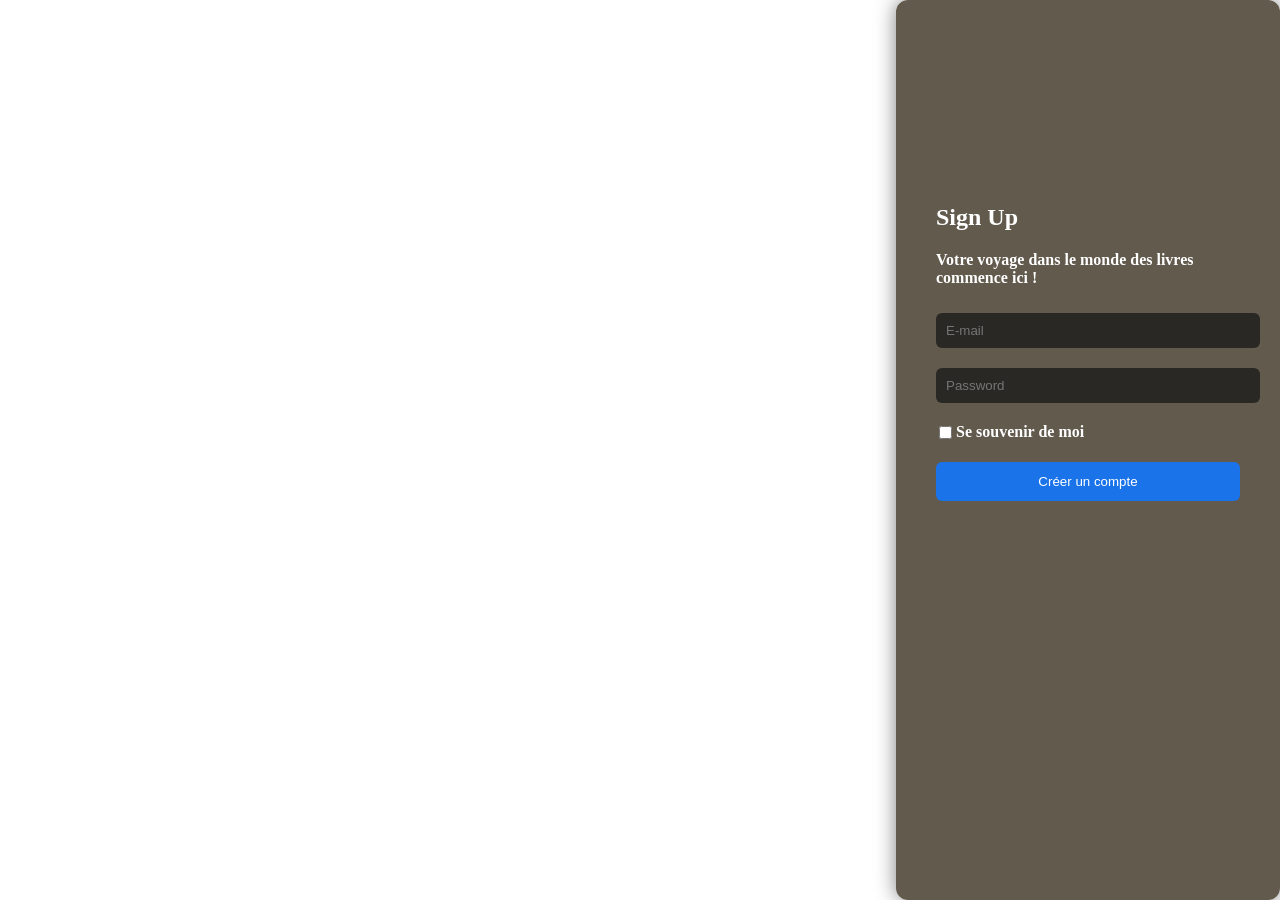
==== index.html @ ed96470f "Rename njarb.html to index.html" ====
<!DOCTYPE html>
<html lang="en">
<head>
<meta charset="UTF-8">
<link rel="stylesheet" href="njarb.css">
<title>bibliotheque-connexion</title>
<style>
body, html {
  margin: 0;
  height: 100%;
  font-family: Times New Roman, serif;
}

/* Full-page background image */
body {
  background: url("https://i.imgur.com/Ra2ZHk5.jpeg") no-repeat center center/cover;
  background-size: cover;
  display: flex;
  justify-content: flex-end; /* form on the right */
  align-items: center;
}

/* Right form container */
.right {
  width: 30%; /* adjust width */
  height: 100%;
  padding: 40px;
  background: rgba(30, 20, 2, 0.7); /* semi-transparent */
  backdrop-filter: blur(10px); /* blur effect */
  color: white;
  border-radius: 12px;
  box-shadow: 0 0 20px rgba(0,0,0,0.5);
}

/* Form styling */
input {
  width: 100%;
  padding: 10px;
  margin: 10px 0;
  background: rgba(28, 28, 28, 0.8);
  border: none;
  color: white;
  border-radius: 6px;
}

button {
  width: 100%;
  padding: 12px;
  background: #1a73e8;
  border: none;
  color: white;
  cursor: pointer;
  border-radius: 6px;
  margin-top: 10px;
}

button:hover {
  background: #155ec4;
}

label {
  display: block;
  margin: 10px 0;
  font-size: 14px;
}
</style>
</head>
<body>

<!-- RIGHT FORM -->
<div class="right">
    <br></br>
    <br></br>
    <br></br>
    <br></br>
  <h2>Sign Up</h2>
  <p>Votre voyage dans le monde des livres commence ici !</p>

  <input type="email" placeholder="E-mail">
  <input type="password" placeholder="Password">

<table>
  <tr>
    <td><input type="checkbox"></td>
    <td>Se souvenir de moi</td>
  </tr>
</table>

  <button>Créer un compte</button>
</div>

</body>
</html>
---- njarb.css ----
/* Hide scrollbars for the whole page */
body {
  overflow: hidden; /* prevents scrollbars */
}

/* Optional: prevent child overflow from showing */
.right {
  box-sizing: border-box; /* ensures padding/borders don't break size */
}
.right {
  width: 30%;
  height: 100%;
  padding: 40px;
  background: rgba(30, 20, 2, 0.7);
  backdrop-filter: blur(10px);
  color: white;
  border-radius: 12px 0 0 12px;
  box-shadow: 0 0 20px rgba(0,0,0,0.5);
  font-family: "Times New Roman", serif; /* set font */
  font-weight: bold; /* make all text bold */
  
  /* New for smooth pop-out */
  transition: transform 0.3s ease, box-shadow 0.3s ease;
}

/* Pop-out effect on hover */
.right:hover {
  transform: scale(1.03); /* slightly bigger */
  box-shadow: 0 20px 60px rgba(0,0,0,0.9); /* bigger, darker shadow */
}

button {
  width: 100%;
  padding: 12px;
  background: #1a73e8;
  border: none;
  color: white;
  cursor: pointer;
  border-radius: 6px;
  margin-top: 10px;

  /* smooth animation */
  transition: transform 0.3s ease, box-shadow 0.3s ease, background 0.3s ease;
}

/* Hover effect */
button:hover {
  background: rgb(59, 39, 2) !important;
  transform: scale(1.05);
  box-shadow: 0 10px 30px rgba(0,0,0,0.6);
}

button:active {
  transform: scale(0.97);
}
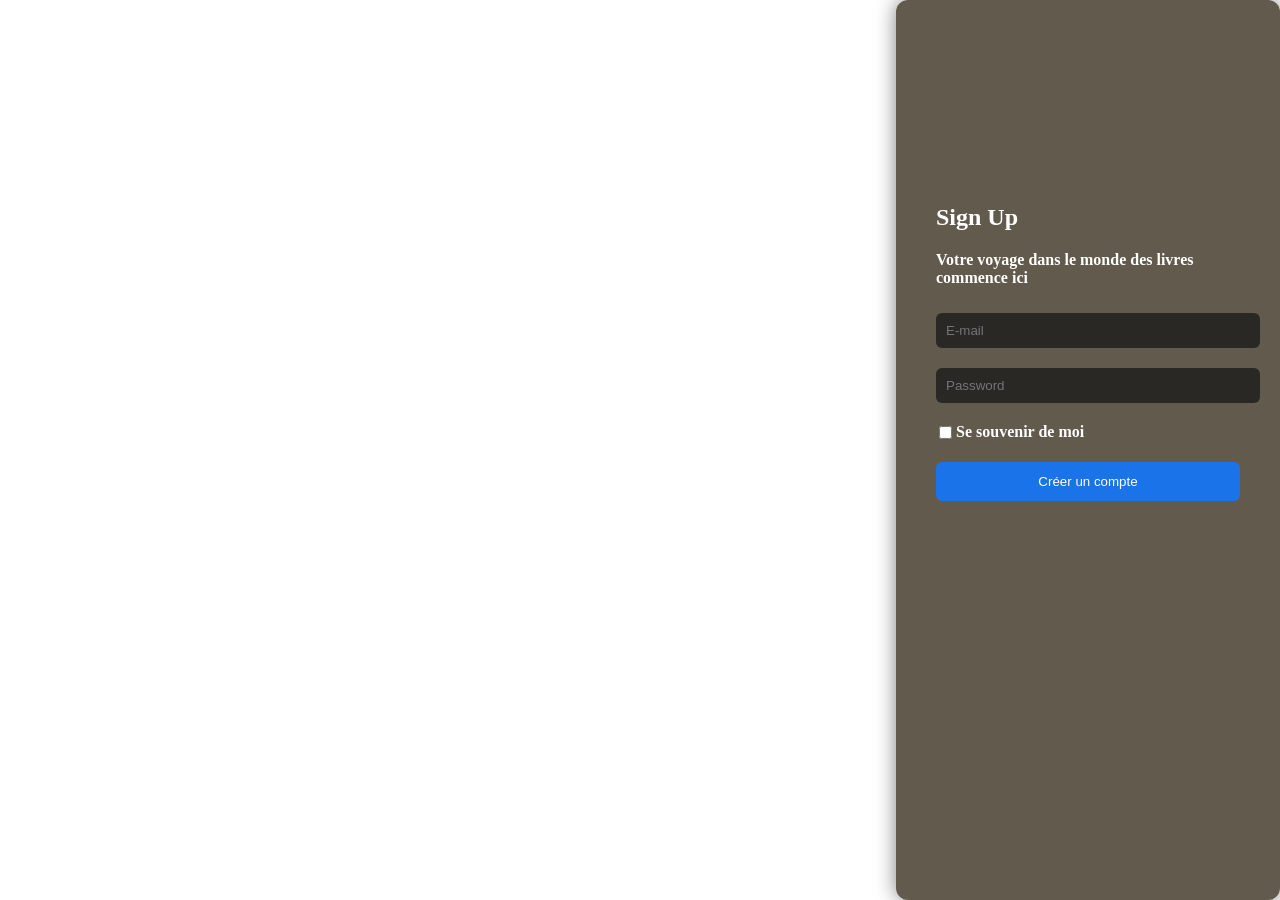
==== commit 9076b304: "Restore sign-up form HTML and styles Restored HTML structure and styles for the sign-up form." ====
--- a/index.html
+++ b/index.html
@@ -74,7 +74,7 @@
     <br></br>
     <br></br>
   <h2>Sign Up</h2>
-  <p>Votre voyage dans le monde des livres commence ici !</p>
+  <p>Votre voyage dans le monde des livres commence ici</p>
 
   <input type="email" placeholder="E-mail">
   <input type="password" placeholder="Password">
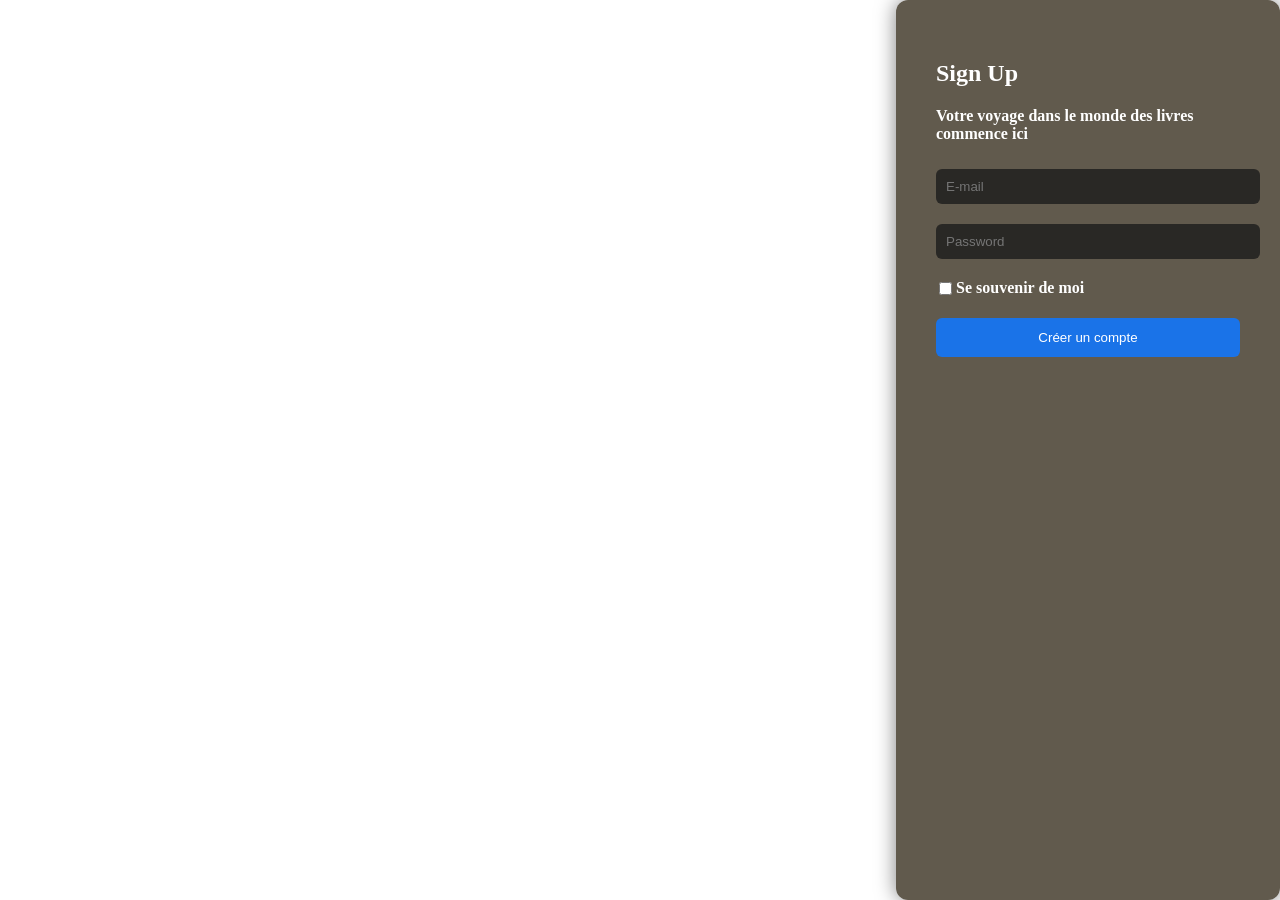
==== commit 2d94714a: "Refactor index.html for improved structure and responsiveness" ====
--- a/index.html
+++ b/index.html
@@ -1,6 +1,7 @@
 <!DOCTYPE html>
 <html lang="en">
 <head>
+<meta name="viewport" content="width=device-width, initial-scale=1.0">
 <meta charset="UTF-8">
 <link rel="stylesheet" href="njarb.css">
 <title>bibliotheque-connexion</title>
@@ -69,10 +70,6 @@
 
 <!-- RIGHT FORM -->
 <div class="right">
-    <br></br>
-    <br></br>
-    <br></br>
-    <br></br>
   <h2>Sign Up</h2>
   <p>Votre voyage dans le monde des livres commence ici</p>
 
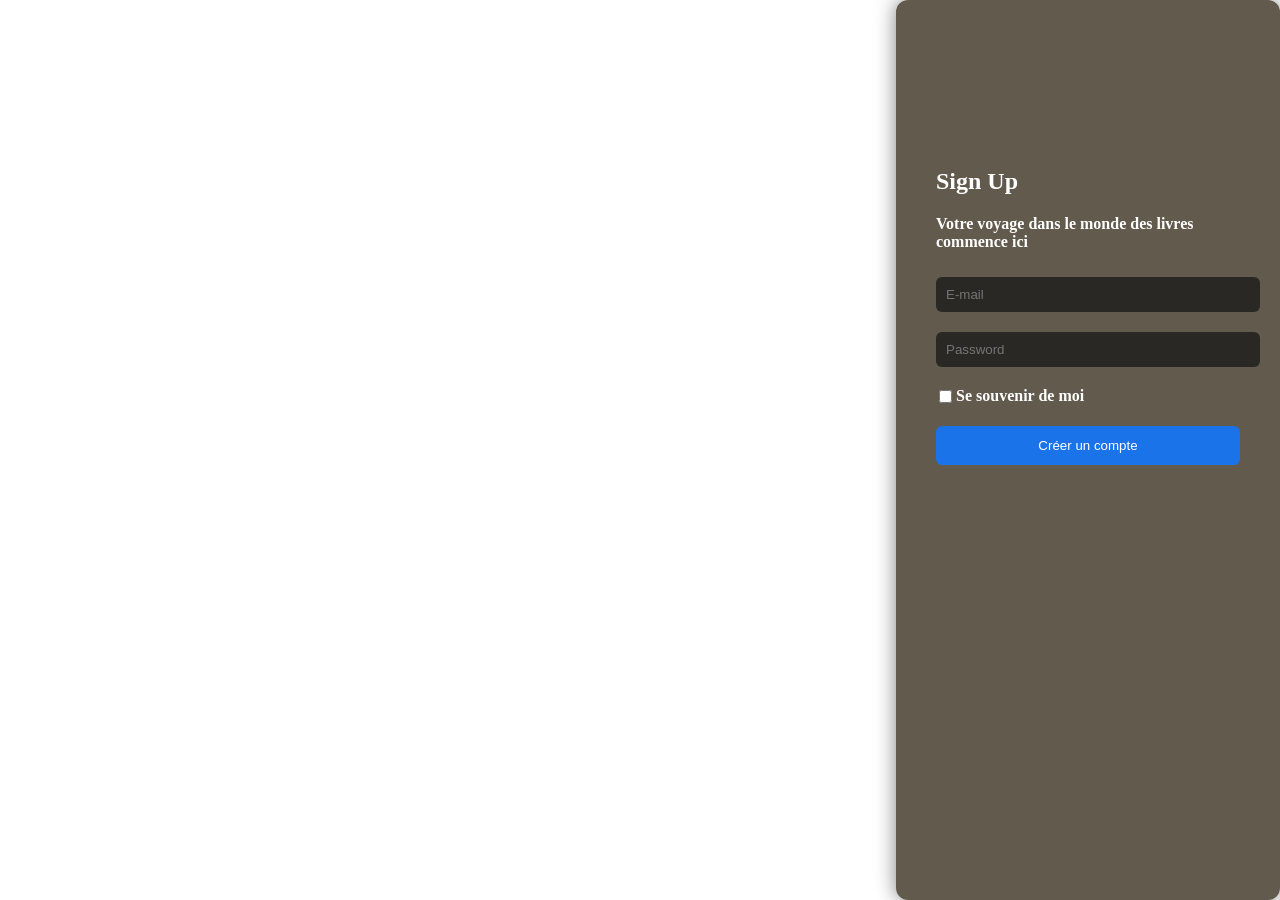
==== commit 89190c68: "Refactor index.html for improved layout Added line breaks for spacing in the sign-up form." ====
--- a/index.html
+++ b/index.html
@@ -1,7 +1,6 @@
 <!DOCTYPE html>
 <html lang="en">
 <head>
-<meta name="viewport" content="width=device-width, initial-scale=1.0">
 <meta charset="UTF-8">
 <link rel="stylesheet" href="njarb.css">
 <title>bibliotheque-connexion</title>
@@ -70,6 +69,9 @@
 
 <!-- RIGHT FORM -->
 <div class="right">
+  <br></br>
+  <br></br>
+  <br></br>
   <h2>Sign Up</h2>
   <p>Votre voyage dans le monde des livres commence ici</p>
 
--- a/njarb.css
+++ b/njarb.css
@@ -52,4 +52,4 @@
 
 button:active {
   transform: scale(0.97);
-}+}
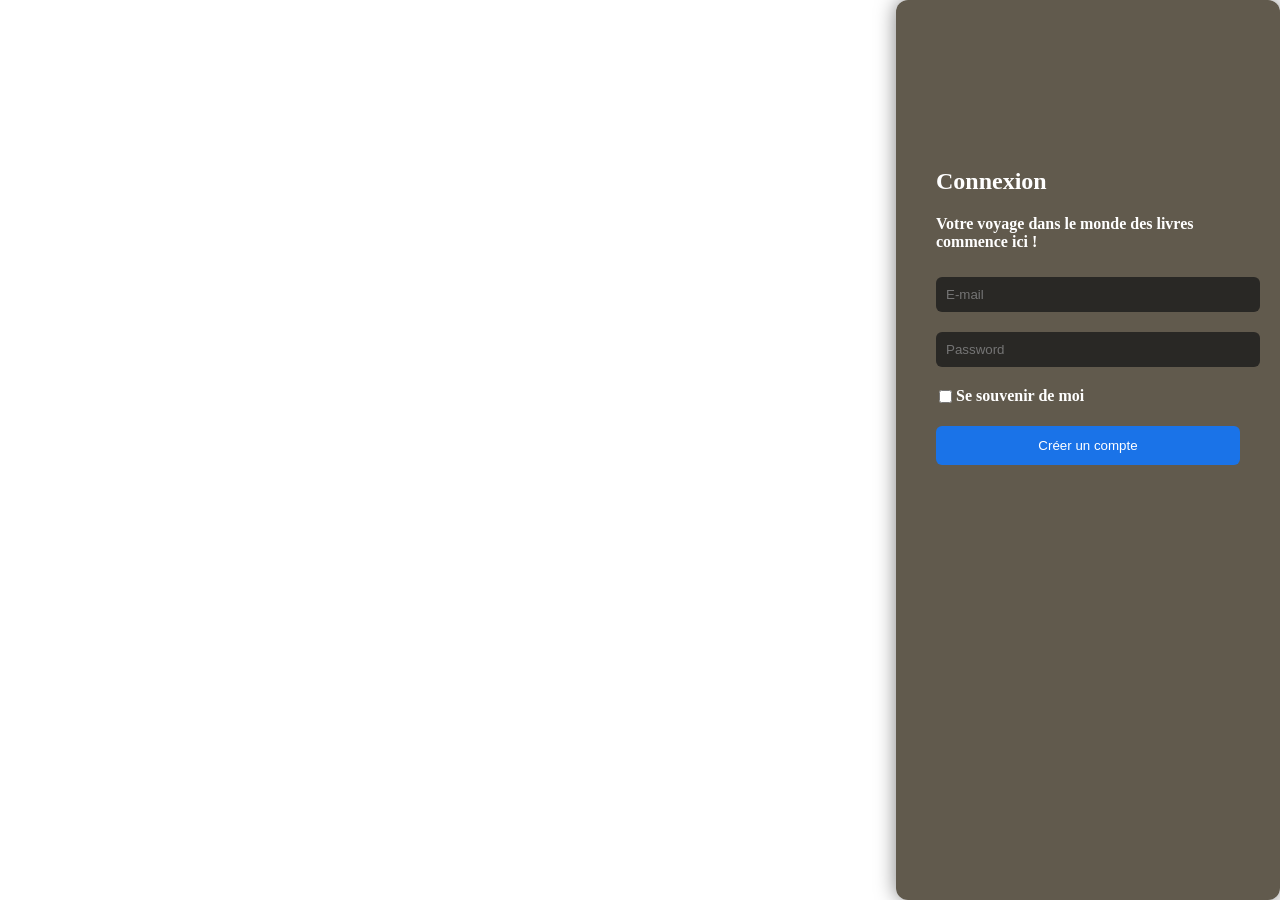
==== commit 1d813ca9: "Change form title from 'Sign Up' to 'Connexion' Updated the form header and introductory text for us" ====
--- a/index.html
+++ b/index.html
@@ -72,8 +72,8 @@
   <br></br>
   <br></br>
   <br></br>
-  <h2>Sign Up</h2>
-  <p>Votre voyage dans le monde des livres commence ici</p>
+  <h2>Connexion</h2>
+  <p>Votre voyage dans le monde des livres commence ici !</p>
 
   <input type="email" placeholder="E-mail">
   <input type="password" placeholder="Password">
--- a/njarb.css
+++ b/njarb.css
@@ -53,3 +53,29 @@
 button:active {
   transform: scale(0.97);
 }
+
+@media (max-width: 768px) {
+
+  body {
+    justify-content: center; /* center form */
+    align-items: center;
+  }
+
+  .right {
+    width: 90%; /* take most of screen */
+    height: auto; /* no full height */
+    padding: 20px;
+    border-radius: 12px; /* normal corners */
+  }
+  h2 {
+    font-size: 20px;
+  }
+
+  p {
+    font-size: 14px;
+  }
+
+  input, button {
+    font-size: 16px; /* better for touch */
+  }
+}
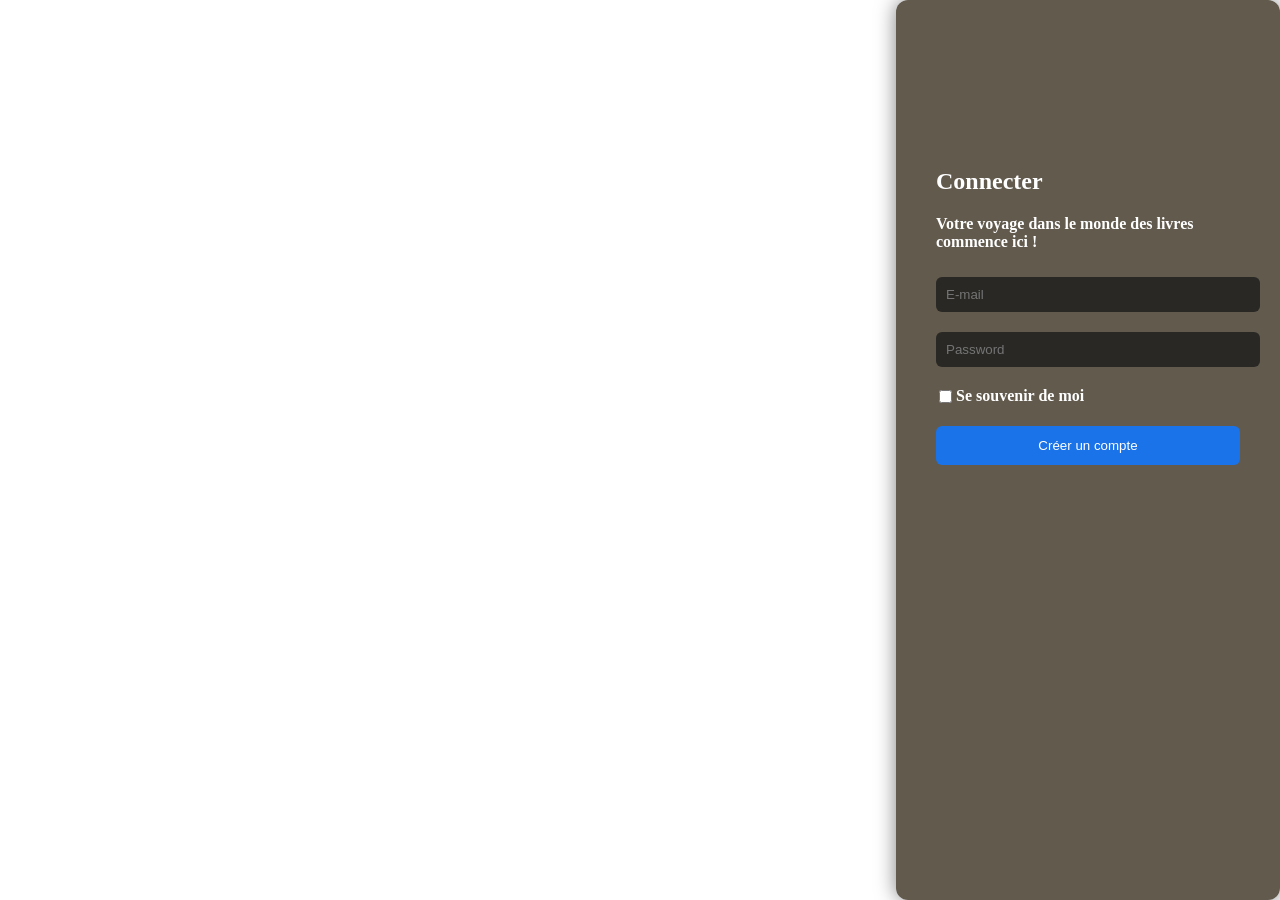
==== commit 10aed9d7: "Modify form header and update HTML structure Updated the form header from 'Connexion' to 'Connecter'" ====
--- a/index.html
+++ b/index.html
@@ -72,7 +72,7 @@
   <br></br>
   <br></br>
   <br></br>
-  <h2>Connexion</h2>
+  <h2>Connecter</h2>
   <p>Votre voyage dans le monde des livres commence ici !</p>
 
   <input type="email" placeholder="E-mail">
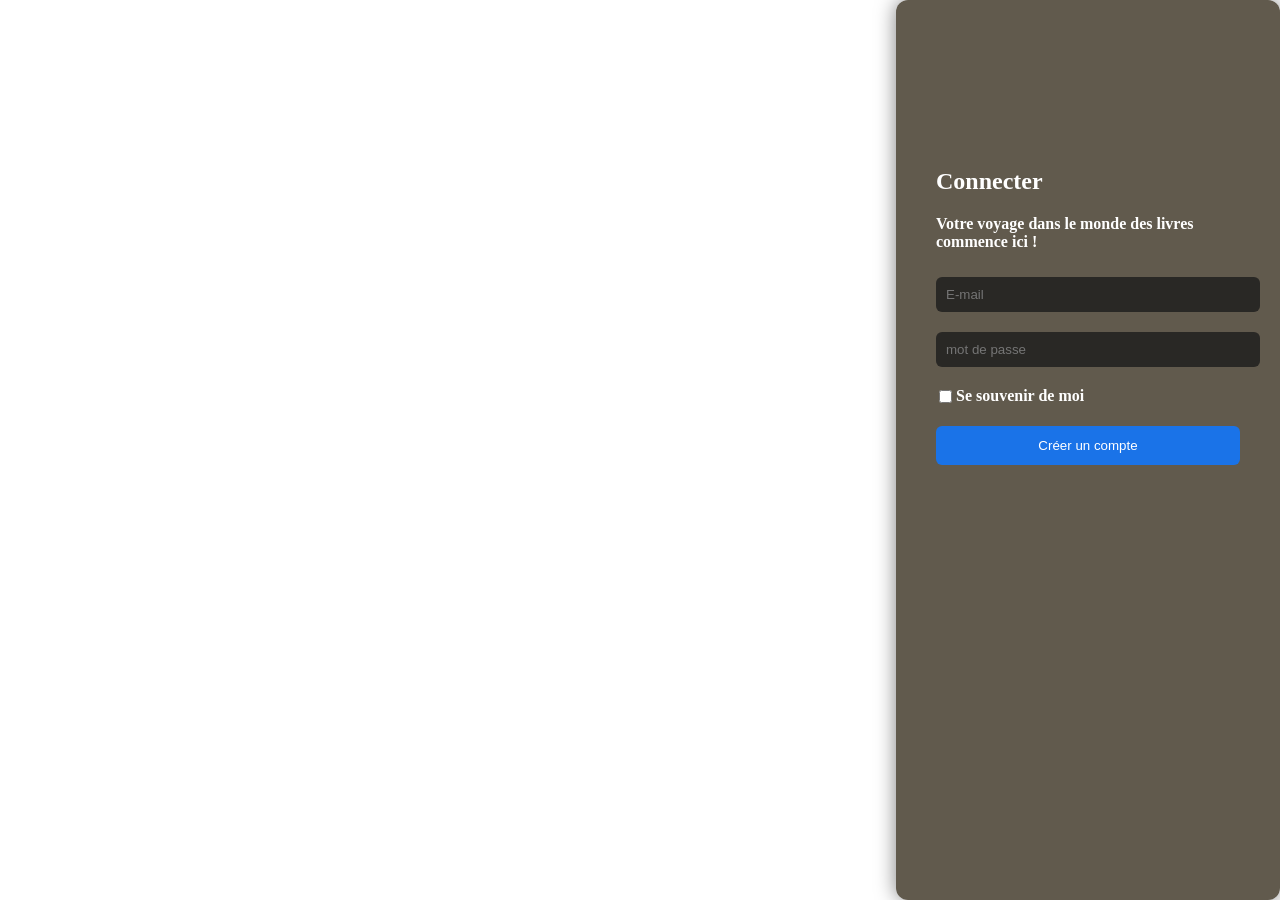
==== commit c0d06690: "Fix password input placeholder in index.html Updated input field for password with correct placehold" ====
--- a/index.html
+++ b/index.html
@@ -76,7 +76,7 @@
   <p>Votre voyage dans le monde des livres commence ici !</p>
 
   <input type="email" placeholder="E-mail">
-  <input type="password" placeholder="Password">
+  <input type="mot de passe" placeholder="mot de passe">
 
 <table>
   <tr>
